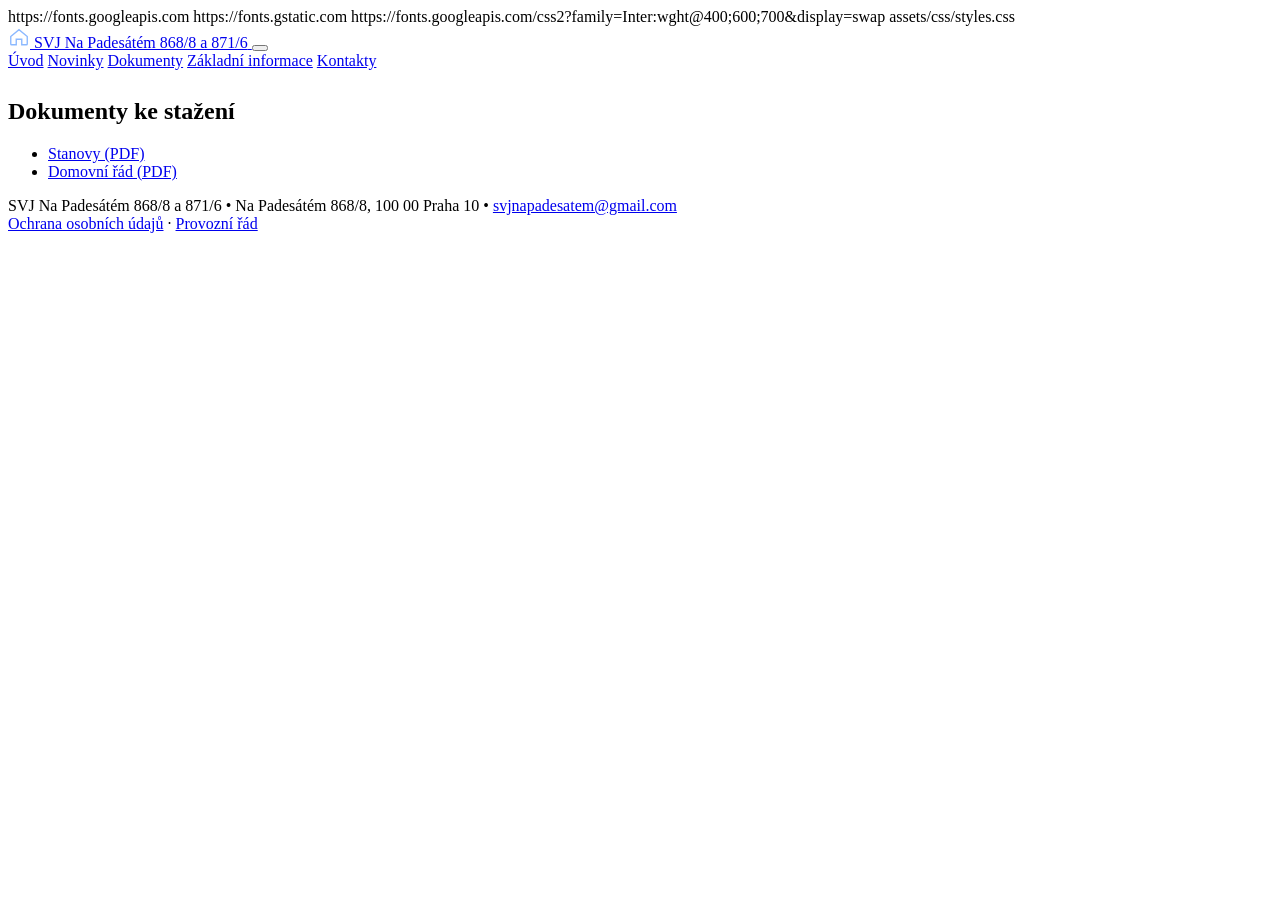
==== dokumenty.html @ 99c3a185 "Create dokumenty.html" ====
<!doctype html>
<html lang="cs">
<head>
  <meta charset="utf-8">
  <meta name="viewport" content="width=device-width, initial-scale=1">
  <title>Dokumenty – SVJ Na Padesátém 868/8 a 871/6</title>

  <!-- Font & CSS -->
  https://fonts.googleapis.com
  https://fonts.gstatic.com
  https://fonts.googleapis.com/css2?family=Inter:wght@400;600;700&display=swap
  assets/css/styles.css
</head>
<body>

  <!-- NAV -->
  <nav class="topbar">
    <div class="container topbar__inner">
      <a class="brand" href="index.html">
        <svg width="22" height="22" viewBox="0 0 24 24">
          <path d="M3 11.5L12 4l9 7.5v8a1 1 0 0 1-1 1h-5v-6H9v6H4a1 1 0 0 1-1-1v-8z"
                stroke="#8cb9ff" stroke-width="1.5" fill="none"/>
        </svg>
        <span>SVJ Na Padesátém 868/8 a 871/6</span>
      </a>

      <button class="burger" onclick="document.body.classList.toggle('nav-open')">
        <span></span><span></span><span></span>
      </button>

      <div class="navlinks">
        <a href="index.html">Úvod</a>
        <a href="novinky.html">Novinky</a>
        <a href="dokumenty.html">Dokumenty</a>
        <a href="index.html#info">Základní informace</a>
        <a href="index.html#kontakty-sekce">Kontakty</a>
      </div>
    </div>
  </nav>


  <main class="container">

    <section class="panel" style="margin-top:28px;">
      <h1 class="section-title">Dokumenty ke stažení</h1>

      <ul class="docs">
        <li><a href="docs/stanovy.pdf" target="_blank">Stanovy (PDF)</a></li>
        <li><a href="docs/domovni-rad.pdf" target="_blank">Domovní řád (PDF)</a></li>
        <!-- můžeš doplnit další -->
      </ul>
    </section>

    <footer class="footer">
      <div>
        SVJ Na Padesátém 868/8 a 871/6 • Na Padesátém 868/8, 100 00 Praha 10 •
        <a href="mailto:svjnapadesatem@gmail.com">svjnapadesatem@gmail.com</a>
      </div>
      <div class="footer__links">
        <a href="#">Ochrana osobních údajů</a>
        <span>·</span>
        <a href="#">Provozní řád</a>
      </div>
    </footer>
  </main>

<script>
  document.querySelectorAll('.navlinks a').forEach(a=>{
    a.addEventListener('click',()=> document.body.classList.remove('nav-open'));
  });
</script>

</body>
</html>
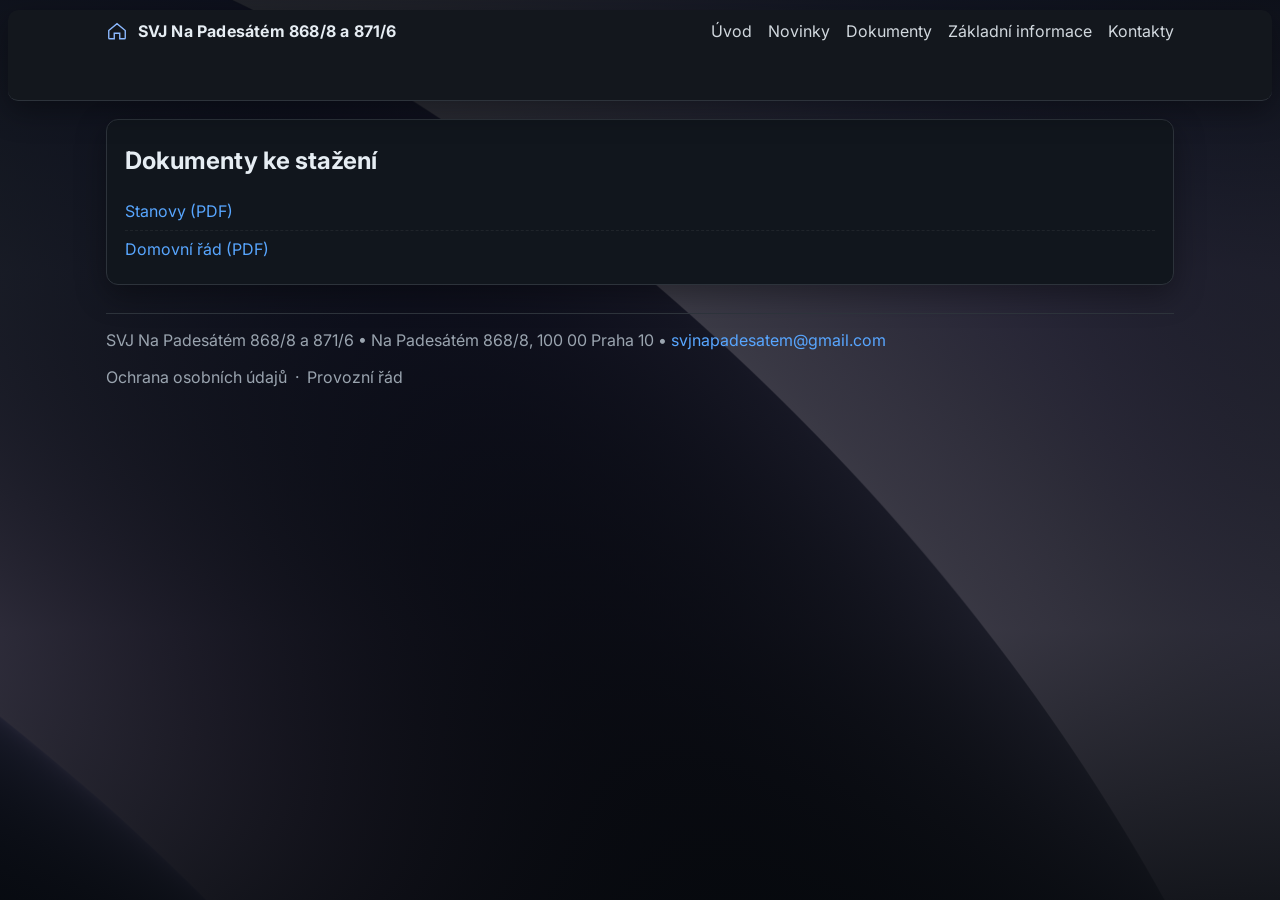
==== commit 523b0fcf: "Update dokumenty.html" ====
--- a/dokumenty.html
+++ b/dokumenty.html
@@ -6,10 +6,10 @@
   <title>Dokumenty – SVJ Na Padesátém 868/8 a 871/6</title>
 
   <!-- Font & CSS -->
-  https://fonts.googleapis.com
-  https://fonts.gstatic.com
-  https://fonts.googleapis.com/css2?family=Inter:wght@400;600;700&display=swap
-  assets/css/styles.css
+  <link rel="preconnect" href="https://fonts.googleapis.com">
+  <link rel="preconnect" href="https://fonts.gstatic.com" crossorigin>
+  <link href="https://fonts.googleapis.com/css2?family=Inter:wght@400;600;700&display=swap" rel="stylesheet">
+  <link href="assets/css/styles.css" rel="stylesheet">
 </head>
 <body>
 
@@ -24,7 +24,8 @@
         <span>SVJ Na Padesátém 868/8 a 871/6</span>
       </a>
 
-      <button class="burger" onclick="document.body.classList.toggle('nav-open')">
+      <button class="burger"
+              onclick="document.body.classList.toggle('nav-open')">
         <span></span><span></span><span></span>
       </button>
 
@@ -37,7 +38,6 @@
       </div>
     </div>
   </nav>
-
 
   <main class="container">
 
@@ -62,11 +62,13 @@
         <a href="#">Provozní řád</a>
       </div>
     </footer>
+
   </main>
 
 <script>
-  document.querySelectorAll('.navlinks a').forEach(a=>{
-    a.addEventListener('click',()=> document.body.classList.remove('nav-open'));
+  // Zavření menu po kliknutí na libovolný odkaz
+  document.querySelectorAll('.navlinks a').forEach(a => {
+    a.addEventListener('click', () => document.body.classList.remove('nav-open'));
   });
 </script>
 
--- a/assets/css/styles.css
+++ b/assets/css/styles.css
@@ -0,0 +1,220 @@
+/* ====== Dark UI – proměnné ====== */
+:root{
+  --bg: #0b0f14;
+  --panel: #11161d;
+  --panel-2: #0f141a;
+  --nav: #13171d;       /* horní panel – tmavě šedý */
+  --border: #2d333b;
+  --text: #e6edf3;
+  --muted: #9aa4af;
+  --accent: #58a6ff;    /* akcent (odkazy, hover) */
+  --success: #2ea043;   /* badge Novinka */
+  --radius: 14px;
+  --shadow: 0 10px 30px rgba(0,0,0,.35);
+}
+
+*{ box-sizing:border-box; }
+html,body{ margin:0; padding:0; }
+
+/* ====== Globální full‑bleed pozadí s HERO obrázkem ======
+   Obrázek je umístěn v pseudo-elementu a překryt gradientem,
+   takže je vidět napříč celou stránkou, ale text je čitelný. */
+body{
+  color: var(--text);
+  font-family: Inter, system-ui, -apple-system, Segoe UI, Roboto, "Helvetica Neue", Arial, "Noto Sans", "Liberation Sans", sans-serif;
+  line-height: 1.55;
+  background: var(--bg); /* fallback, kdyby se obrázek nenačetl */
+  position: relative;
+  min-height: 100%;
+}
+
+body::before{
+  content:"";
+  position: fixed;            /* FIXED = drží se viewportu; vyplní celou stránku */
+  inset: 0;
+  z-index: -1;                /* za celý obsah */
+  background:
+    /* tmavý overlay zeshora dolů */
+    linear-gradient(180deg, rgba(5,8,12,.85) 0%, rgba(5,8,12,.70) 30%, rgba(5,8,12,.70) 70%, rgba(5,8,12,.90) 100%),
+    /* jemný akcent vpravo nahoře */
+    radial-gradient(1100px 500px at 80% 0%, rgba(88,166,255,.14), transparent 55%),
+    /* VLASTNÍ HERO OBRÁZEK přes celé pozadí */
+    url("../img/hero.png") center/cover no-repeat;
+  will-change: transform;
+  backdrop-filter: none;
+}
+
+/* Odkazy */
+a{ color: var(--accent); text-decoration: none; }
+a:hover{ text-decoration: underline; }
+
+.container{ max-width:1100px; margin:0 auto; padding:0 16px 48px; }
+
+/* ====== Topbar (posun a perfektní svislé vycentrování obsahu) ====== */
+.topbar{
+  position: sticky;
+  top: calc(env(safe-area-inset-top, 0px) + 10px);
+  z-index: 1000;
+  background: var(--nav);
+  border-bottom: 1px solid var(--border);
+  backdrop-filter: saturate(120%) blur(6px);
+  border-radius: 10px;
+  margin: 0 8px;
+  box-shadow: var(--shadow);
+  padding-block: 10px; /* svislý vnitřní prostor */
+}
+.topbar__inner{
+  display:flex;
+  align-items:center;               /* svislé centrování obsahu */
+  justify-content:space-between;
+  min-height: 40px;
+  line-height: 1;
+}
+.brand{
+  display:flex; align-items:center; gap:.6rem;
+  color: var(--text); font-weight:700; letter-spacing:.2px;
+  line-height: 1;
+}
+.brand:hover{ color: var(--accent); text-decoration:none; }
+
+.navlinks{ display:flex; gap:1rem; }
+.navlinks a{ color: var(--text); opacity:.9; line-height: 1; }
+.navlinks a:hover{ opacity:1; color: var(--accent); }
+
+/* Burger (mobil) */
+.burger{
+  display:none; background:transparent; border:0; cursor:pointer; padding:8px; margin-left:auto;
+  line-height: 1;
+}
+.burger span{ display:block; width:24px; height:2px; background:#c9d1d9; margin:5px 0; border-radius:1px; }
+
+@media (max-width: 820px){
+  .burger{ display:block; }
+  .navlinks{
+    display:none; position:absolute; right:16px; top:72px;
+    background:var(--panel-2); border:1px solid var(--border); border-radius:12px;
+    padding:10px 12px; flex-direction:column; gap:.6rem; box-shadow: var(--shadow);
+  }
+  body.nav-open .navlinks{ display:flex; }
+}
+
+/* Kotvy nebudou schované pod sticky topbarem */
+section[id]{ scroll-margin-top: 96px; }
+
+/* ====== HERO sekce (už BEZ obrázku vpravo – ten je v pozadí body) ====== */
+.hero{ margin: 18px 0 26px; }
+.hero__inner{
+  display:block;
+  border-radius: var(--radius);
+  border: 1px solid var(--border);
+  background: rgba(12, 20, 29, .35);   /* lehce prosklený panel nad pozadím */
+  box-shadow: var(--shadow);
+}
+.hero__text{ padding: 42px 24px 32px; }
+.hero__text h1{ margin:0 0 8px 0; font-weight:700; letter-spacing:.2px; }
+.lead{ color: var(--muted); margin:0; }
+
+/* ====== Cards / panely / mřížky ====== */
+.grid-2{ display:grid; grid-template-columns: 1.2fr 1fr; gap:18px; margin-top:18px; }
+.grid-3{ display:grid; grid-template-columns: repeat(3,1fr); gap:18px; margin-top:18px; }
+@media (max-width:980px){ .grid-2{ grid-template-columns:1fr; } }
+@media (max-width:900px){ .grid-3{ grid-template-columns:1fr; } }
+
+.card, .panel{
+  background: var(--panel);
+  border: 1px solid var(--border);
+  border-radius: 12px;
+  padding: 16px 18px;
+  box-shadow: var(--shadow);
+}
+.card--action{ display:flex; gap:12px; align-items:flex-start; text-decoration:none; color:var(--text); }
+.card--action:hover{ border-color:#365680; box-shadow: 0 10px 30px rgba(56,107,160,.35); }
+.icon{
+  width:44px; height:44px; border-radius:11px;
+  background:#0b1320; border:1px solid var(--border);
+  display:flex; align-items:center; justify-content:center; font-size:22px; color:#8cb9ff;
+}
+
+.section-title{ margin:6px 0 14px; }
+.kv{ list-style:none; padding:0; margin:0; }
+.kv li{ display:grid; grid-template-columns: 180px 1fr; gap:10px; padding:6px 0; border-bottom:1px dashed rgba(255,255,255,.06); }
+.kv li:last-child{ border-bottom:0; }
+.kv span{ color: var(--muted); }
+
+/* ====== Aktuality ====== */
+.badge{
+  display:inline-block; padding:4px 10px; font-weight:600; font-size:.86rem;
+  color:#7ee787; background: rgba(46,160,67,.18); border:1px solid rgba(46,160,67,.35);
+  border-radius:999px; margin-bottom:6px;
+}
+.post{ padding:10px 0; border-bottom:1px dashed rgba(255,255,255,.06); }
+.post:last-child{ border-bottom:0; }
+.post h3{ margin: 6px 0 6px; font-size: 1.02rem; }
+.post time{ color: var(--muted); font-size:.92rem; display:inline-block; margin-left:6px; }
+
+/* Tlačítko */
+.btn{
+  display:inline-block; background:#18314f; color:#cfe7ff; border:1px solid #2e4666;
+  padding:9px 14px; border-radius:10px; text-decoration:none; font-weight:600;
+}
+.btn:hover{ background:#1f3d63; text-decoration:none; }
+
+/* ====== Dokumenty ====== */
+.docs{ list-style:none; margin:0; padding:0; }
+.docs li{ padding:6px 0; border-bottom:1px dashed rgba(255,255,255,.06); }
+.docs li:last-child{ border-bottom:0; }
+
+/* ====== Rozdělení na dvě části ====== */
+.split-2{
+  display:grid;
+  grid-template-columns: 1fr 1fr;
+  column-gap: 36px;     /* větší mezera mezi sloupci */
+  row-gap: 18px;
+
+  padding: 0 20px;      /* odsazení od okrajů panelu */
+}
+
+@media (max-width:900px){ .split-2{ grid-template-columns:1fr; } }
+
+/* ====== Patička ====== */
+.footer{
+  margin-top:28px; padding-top:14px;
+  border-top:1px solid var(--border);
+  color: var(--muted);
+  display:flex; align-items:center; justify-content:space-between; gap:12px; flex-wrap:wrap;
+}
+.footer__links{ display:flex; align-items:center; gap:8px; }
+.footer__links a{ color: var(--muted); }
+.footer__links a:hover{ color: var(--accent); text-decoration:none; }
+``
+/* === Svislé mezery mezi sekcemi/panely === */
+
+/* 1) Jednotný svislý rozestup mezi panely (panel za panelem) */
+.panel + .panel {
+  margin-top: 22px;            /* nastav základní „volný prostor“ */
+}
+
+/* 2) Pokud jsou mezi sebou i jiné bloky (např. grid → panel),
+      zajistí „oddech“ pro panel, který následuje po gridu */
+.grid-2 + .panel,
+.grid-3 + .panel {
+  margin-top: 28px;            /* větší mezera pod gridem */
+}
+
+/* 3) Cíleně zvětši mezeru pro konkrétní sekce (volitelné) */
+#vybor {
+  margin-top: 28px;            /* svislá mezera nad sekcí Výbor SVJ & Správce */
+}
+#kontakty-sekce {
+  margin-top: 24px;            /* svislá mezera nad sekcí Kontakty */
+}
+
+/* 4) Na menších displejích klidně mezery o chlup zvětši,
+      ať má obsah víc „vzduchu“ */
+@media (max-width: 900px) {
+  .panel + .panel { margin-top: 26px; }
+  .grid-2 + .panel,
+  .grid-3 + .panel { margin-top: 32px; }
+  #vybor { margin-top: 32px; }
+  #kontakty-sekce { margin-top: 28px; }
+}
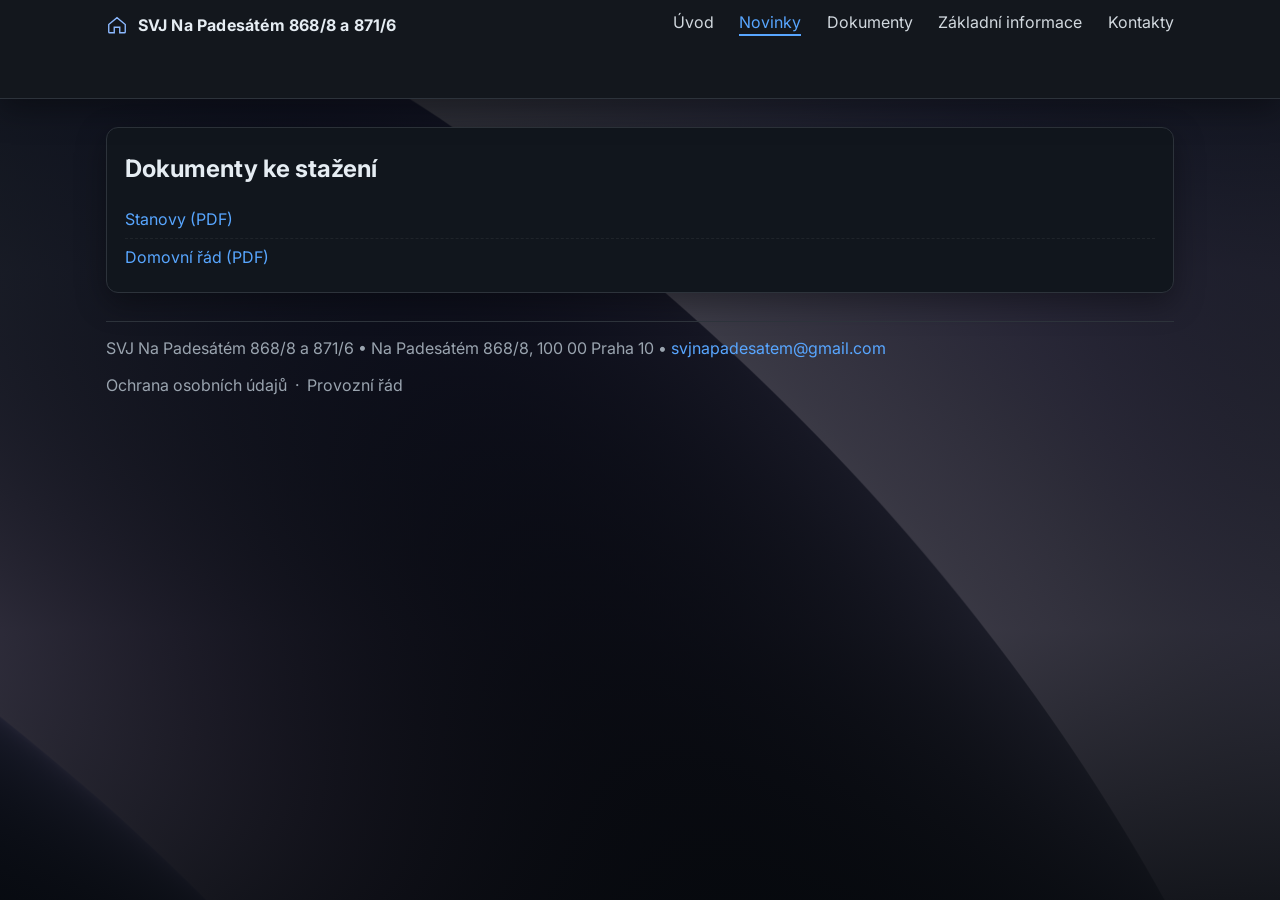
==== commit 8c1720de: "Update dokumenty.html" ====
--- a/dokumenty.html
+++ b/dokumenty.html
@@ -13,31 +13,35 @@
 </head>
 <body>
 
-  <!-- NAV -->
-  <nav class="topbar">
-    <div class="container topbar__inner">
-      <a class="brand" href="index.html">
-        <svg width="22" height="22" viewBox="0 0 24 24">
-          <path d="M3 11.5L12 4l9 7.5v8a1 1 0 0 1-1 1h-5v-6H9v6H4a1 1 0 0 1-1-1v-8z"
-                stroke="#8cb9ff" stroke-width="1.5" fill="none"/>
-        </svg>
-        <span>SVJ Na Padesátém 868/8 a 871/6</span>
-      </a>
+<nav class="topbar">
+  <div class="container topbar__inner">
 
-      <button class="burger"
-              onclick="document.body.classList.toggle('nav-open')">
-        <span></span><span></span><span></span>
-      </button>
+    <a class="brand" href="index.html">
+      <svg width="22" height="22" viewBox="0 0 24 24">
+        <path d="M3 11.5L12 4l9 7.5v8a1 1 0 0 1-1 1h-5v-6H9v6H4a1 1 0 0 1-1-1v-8z"
+              stroke="#8cb9ff" stroke-width="1.5" fill="none"/>
+      </svg>
+      <span>SVJ Na Padesátém 868/8 a 871/6</span>
+    </a>
 
-      <div class="navlinks">
-        <a href="index.html">Úvod</a>
-        <a href="novinky.html">Novinky</a>
-        <a href="dokumenty.html">Dokumenty</a>
-        <a href="index.html#info">Základní informace</a>
-        <a href="index.html#kontakty-sekce">Kontakty</a>
-      </div>
-    </div>
-  </nav>
+    <button class="burger"
+            aria-label="Menu"
+            onclick="document.body.classList.toggle('nav-open')">
+      <span></span><span></span><span></span>
+    </button>
+
+
+<div class="navlinks">
+  <a href="index.html#uvod">Úvod</a>
+  <a href="novinky.html" class="active">Novinky</a>
+  <a href="dokumenty.html">Dokumenty</a>
+  <a href="index.html#info">Základní informace</a>
+  <a href="index.html#kontakty-sekce">Kontakty</a>
+</div>
+
+
+  </div>
+</nav>
 
   <main class="container">
 
@@ -62,15 +66,13 @@
         <a href="#">Provozní řád</a>
       </div>
     </footer>
-
   </main>
 
-<script>
-  // Zavření menu po kliknutí na libovolný odkaz
-  document.querySelectorAll('.navlinks a').forEach(a => {
-    a.addEventListener('click', () => document.body.classList.remove('nav-open'));
-  });
-</script>
+  <script>
+    document.querySelectorAll('.navlinks a').forEach(a=>{
+      a.addEventListener('click',() => document.body.classList.remove('nav-open'));
+    });
+  </script>
 
 </body>
 </html>
--- a/assets/css/styles.css
+++ b/assets/css/styles.css
@@ -50,26 +50,28 @@
 
 .container{ max-width:1100px; margin:0 auto; padding:0 16px 48px; }
 
-/* ====== Topbar (posun a perfektní svislé vycentrování obsahu) ====== */
+/* ====== Topbar ====== */
 .topbar{
   position: sticky;
-  top: calc(env(safe-area-inset-top, 0px) + 10px);
+  top: 0;                           /* přilepený úplně nahoře */
   z-index: 1000;
   background: var(--nav);
   border-bottom: 1px solid var(--border);
   backdrop-filter: saturate(120%) blur(6px);
-  border-radius: 10px;
-  margin: 0 8px;
+  border-radius: 0;                 /* plná šířka */
+  margin: 0;                        /* žádná mezera nad navem */
   box-shadow: var(--shadow);
-  padding-block: 10px; /* svislý vnitřní prostor */
-}
+  padding-block: 14px;              /* vyšší topbar */
+}
+
 .topbar__inner{
   display:flex;
   align-items:center;               /* svislé centrování obsahu */
   justify-content:space-between;
-  min-height: 40px;
-  line-height: 1;
-}
+  min-height: 48px;
+  line-height: 1;
+}
+
 .brand{
   display:flex; align-items:center; gap:.6rem;
   color: var(--text); font-weight:700; letter-spacing:.2px;
@@ -77,9 +79,36 @@
 }
 .brand:hover{ color: var(--accent); text-decoration:none; }
 
-.navlinks{ display:flex; gap:1rem; }
-.navlinks a{ color: var(--text); opacity:.9; line-height: 1; }
-.navlinks a:hover{ opacity:1; color: var(--accent); }
+/* ====== Navigace ====== */
+.navlinks{
+  display:flex;
+  gap:1.6rem;
+}
+
+/* základ navigačních odkazů */
+.navlinks a{
+  color: var(--text);
+  opacity:.9;
+  line-height: 1;
+  text-decoration:none;
+  padding-bottom: 4px;              /* místo pro „podtržení“ */
+  border-bottom: 2px solid transparent;
+  transition: color .15s ease, border-color .15s ease, opacity .15s ease;
+}
+
+/* HOVER efekt */
+.navlinks a:hover{
+  opacity:1;
+  color: var(--accent);
+  border-bottom-color: rgba(88,166,255,.55);
+}
+
+/* >>> AKTIVNÍ POLOŽKA NAVIGACE <<< */
+.navlinks a.active{
+  color: var(--accent);
+  opacity: 1;
+  border-bottom-color: var(--accent); /* pevné podtržení */
+}
 
 /* Burger (mobil) */
 .burger{
@@ -186,7 +215,7 @@
 .footer__links{ display:flex; align-items:center; gap:8px; }
 .footer__links a{ color: var(--muted); }
 .footer__links a:hover{ color: var(--accent); text-decoration:none; }
-``
+
 /* === Svislé mezery mezi sekcemi/panely === */
 
 /* 1) Jednotný svislý rozestup mezi panely (panel za panelem) */
@@ -218,3 +247,4 @@
   #vybor { margin-top: 32px; }
   #kontakty-sekce { margin-top: 28px; }
 }
+``
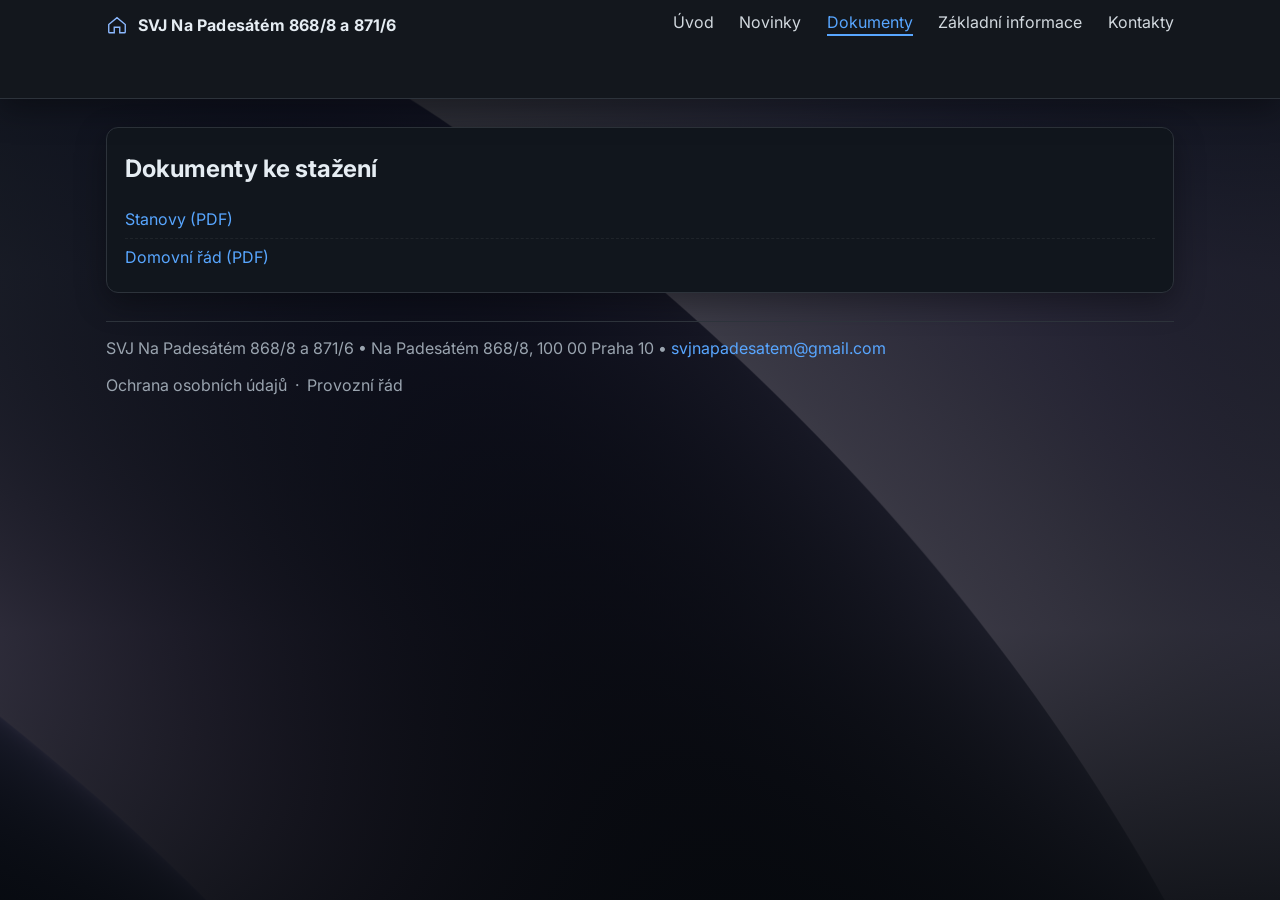
==== commit 5a6284ec: "Update dokumenty.html" ====
--- a/dokumenty.html
+++ b/dokumenty.html
@@ -33,8 +33,8 @@
 
 <div class="navlinks">
   <a href="index.html#uvod">Úvod</a>
-  <a href="novinky.html" class="active">Novinky</a>
-  <a href="dokumenty.html">Dokumenty</a>
+  <a href="novinky.html">Novinky</a>
+  <a href="dokumenty.html" class="active">Dokumenty</a>
   <a href="index.html#info">Základní informace</a>
   <a href="index.html#kontakty-sekce">Kontakty</a>
 </div>
